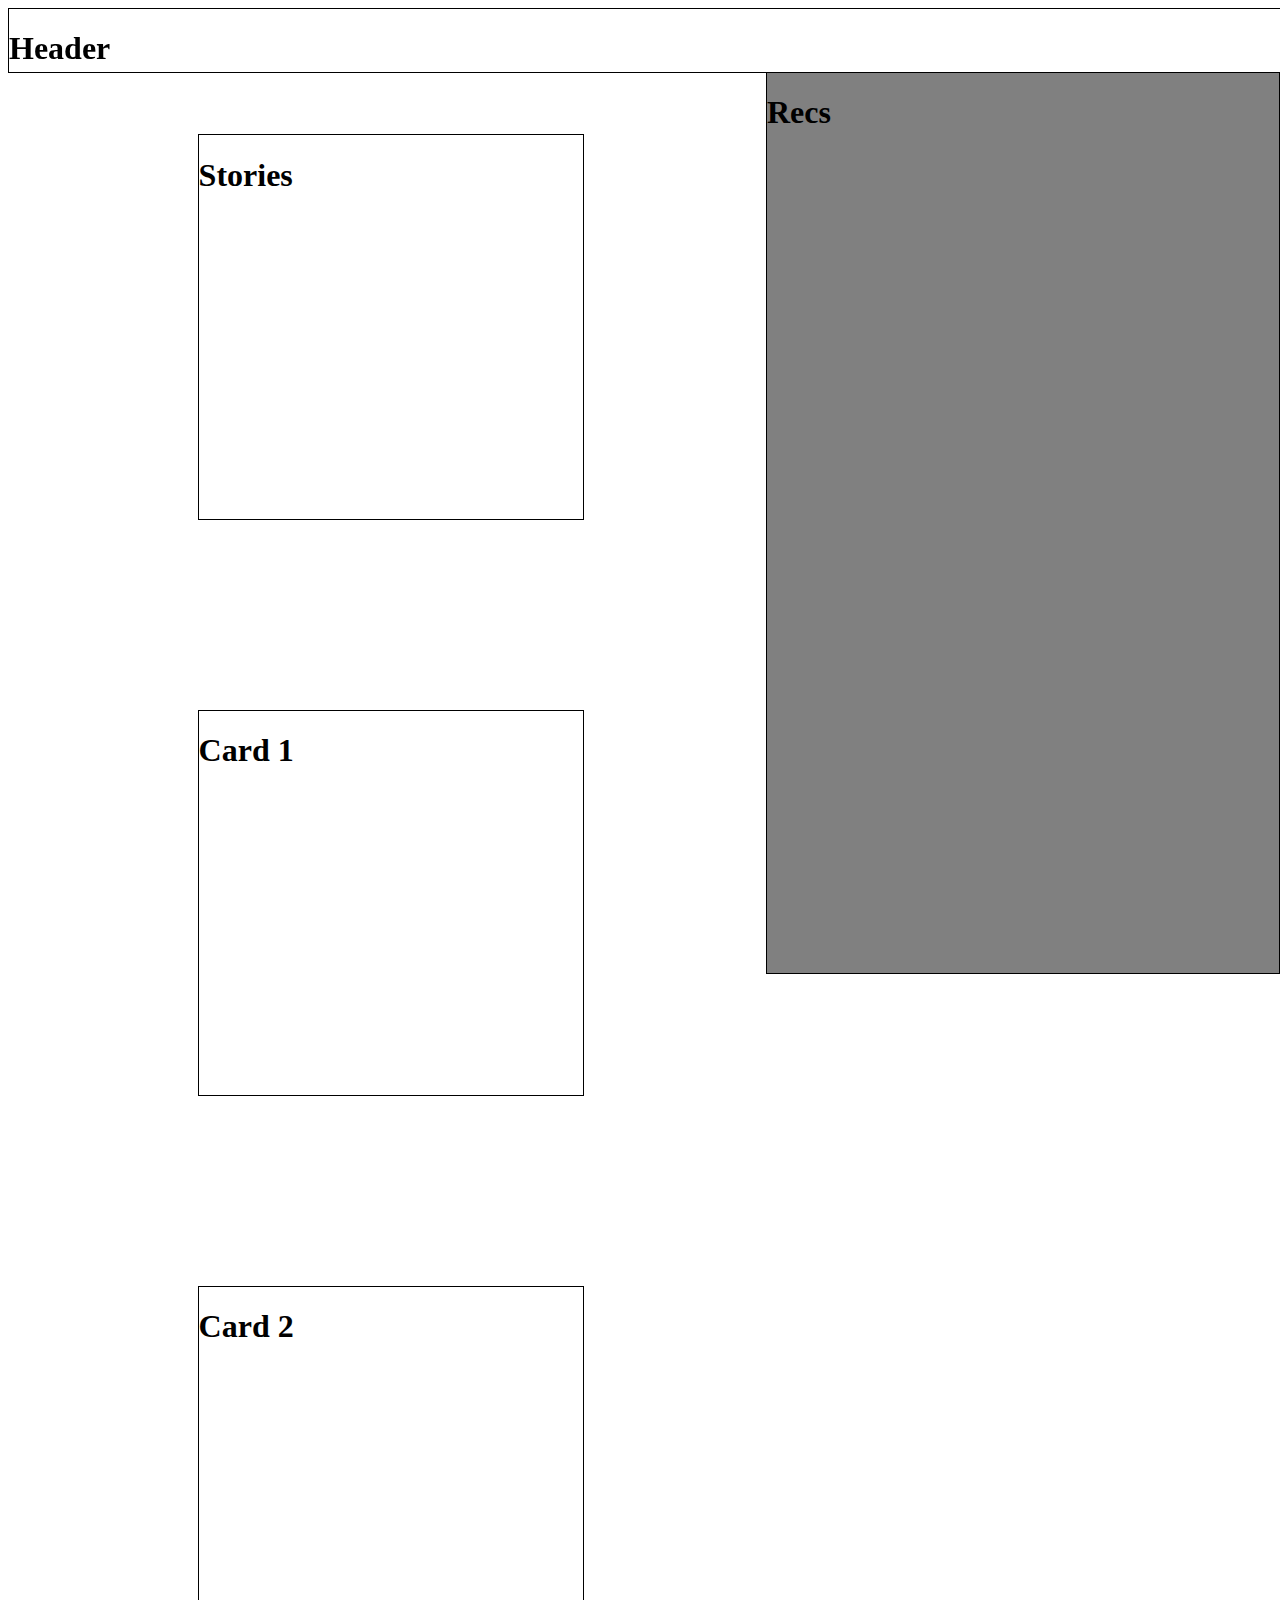
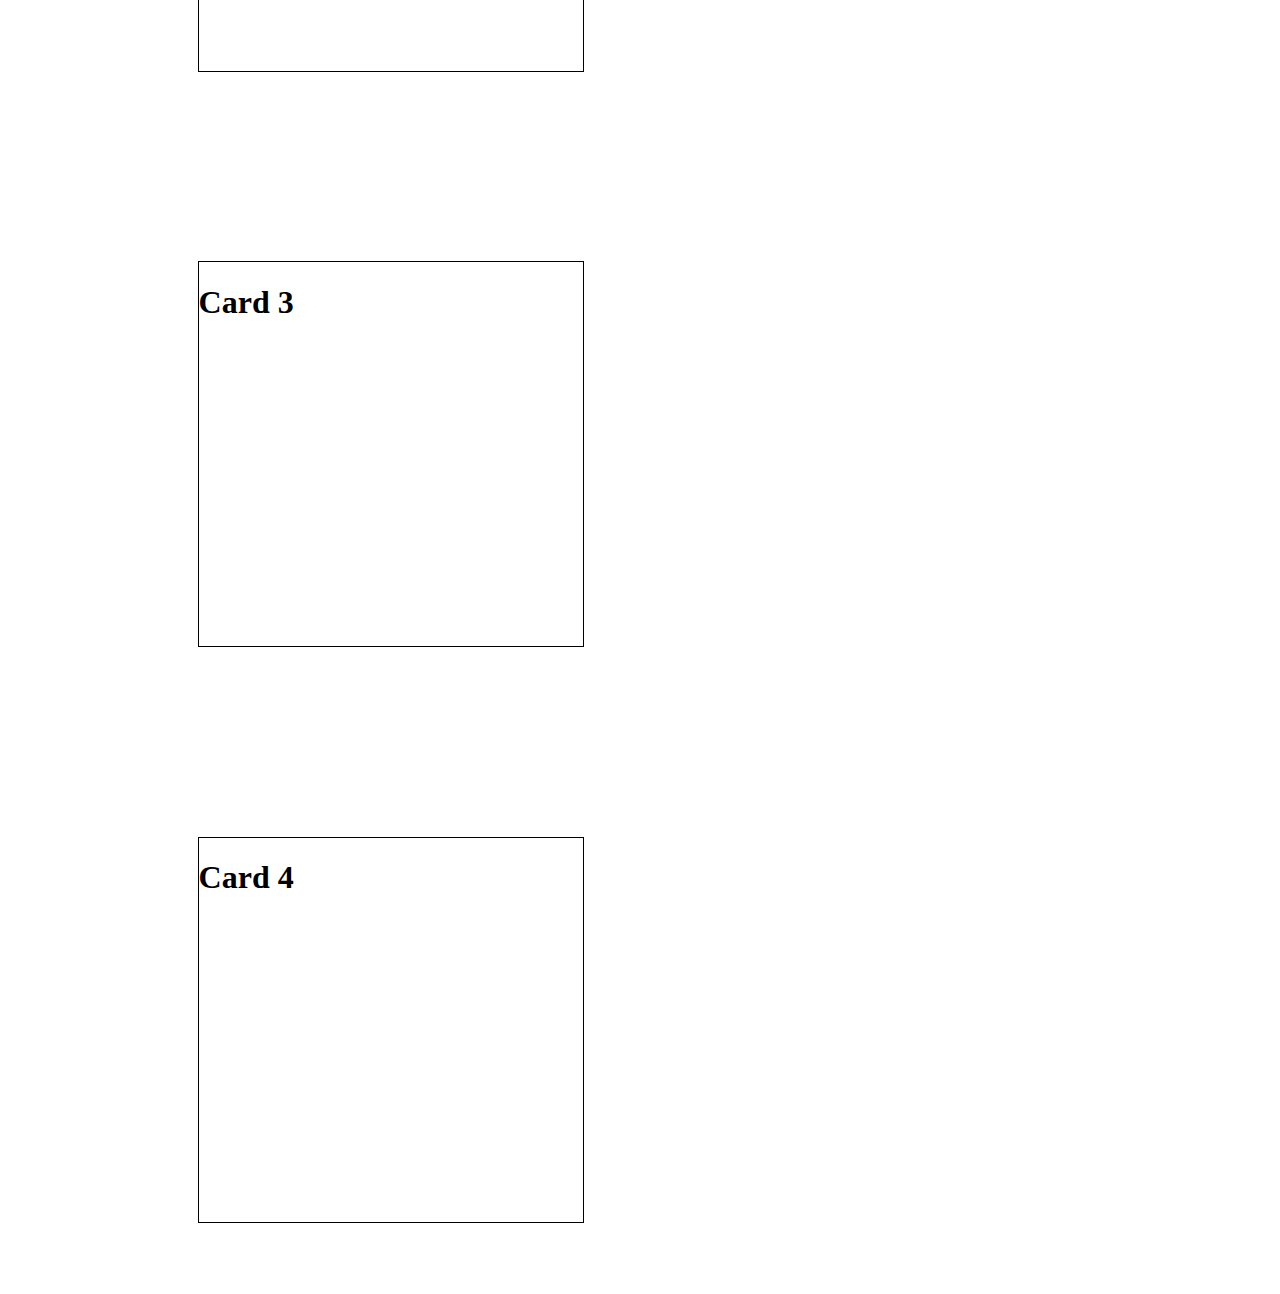
==== index.html @ d7462197 "set up scroll layout" ====
<!DOCTYPE html>
<html lang="en">
<head>
    <meta charset="UTF-8">
    <title>Flexagram</title>
    <meta name="viewport" content="width=device-width, initial-scale=1.0">
    <link rel="stylesheet" href="styles.css"> 
</head>
    
<body>
    <header>
        <h1>Header</h1>
    </header>

    <main>
        <section id="stories">
            <h1>Stories</h1>
        </section>
        <section id="card1">
            <h1>Card 1</h1>
        </section>
        <section id="card2">
            <h1>Card 2</h1>
        </section>
        <section id="card3">
            <h1>Card 3</h1>
        </section>
        <section id="card4">
            <h1>Card 4</h1>
        </section>
        <aside id="recommendations">
            <h1>Recs</h1>
        </aside>
    </main>
</body>

</html>
---- styles.css ----
/* Used to help with formatting */
body {
    border-style: border-box;
}
body header, body section, body aside {
    border: solid 1px black;
}

header {
    position: fixed;
    width: 100%;
    height: 7vh;
    z-index: 1;
}

/* Styling main blocks */
main {
    display: flex;
    flex-direction: column;
}

main section {
    height: 30vw;
    width: 30vw;
    margin: 10% 15% 5% 15%;
}

/* Recommendations, they disappear on iphones */
#recommendations {
    background-color: grey;
    position: fixed;
    top: 8vh;
    right: 0;
    width: 40vw;
    height: 100vh;
}

@media only screen and (max-width: 844px) {
    #recommendations {
        display: none;
    }
}
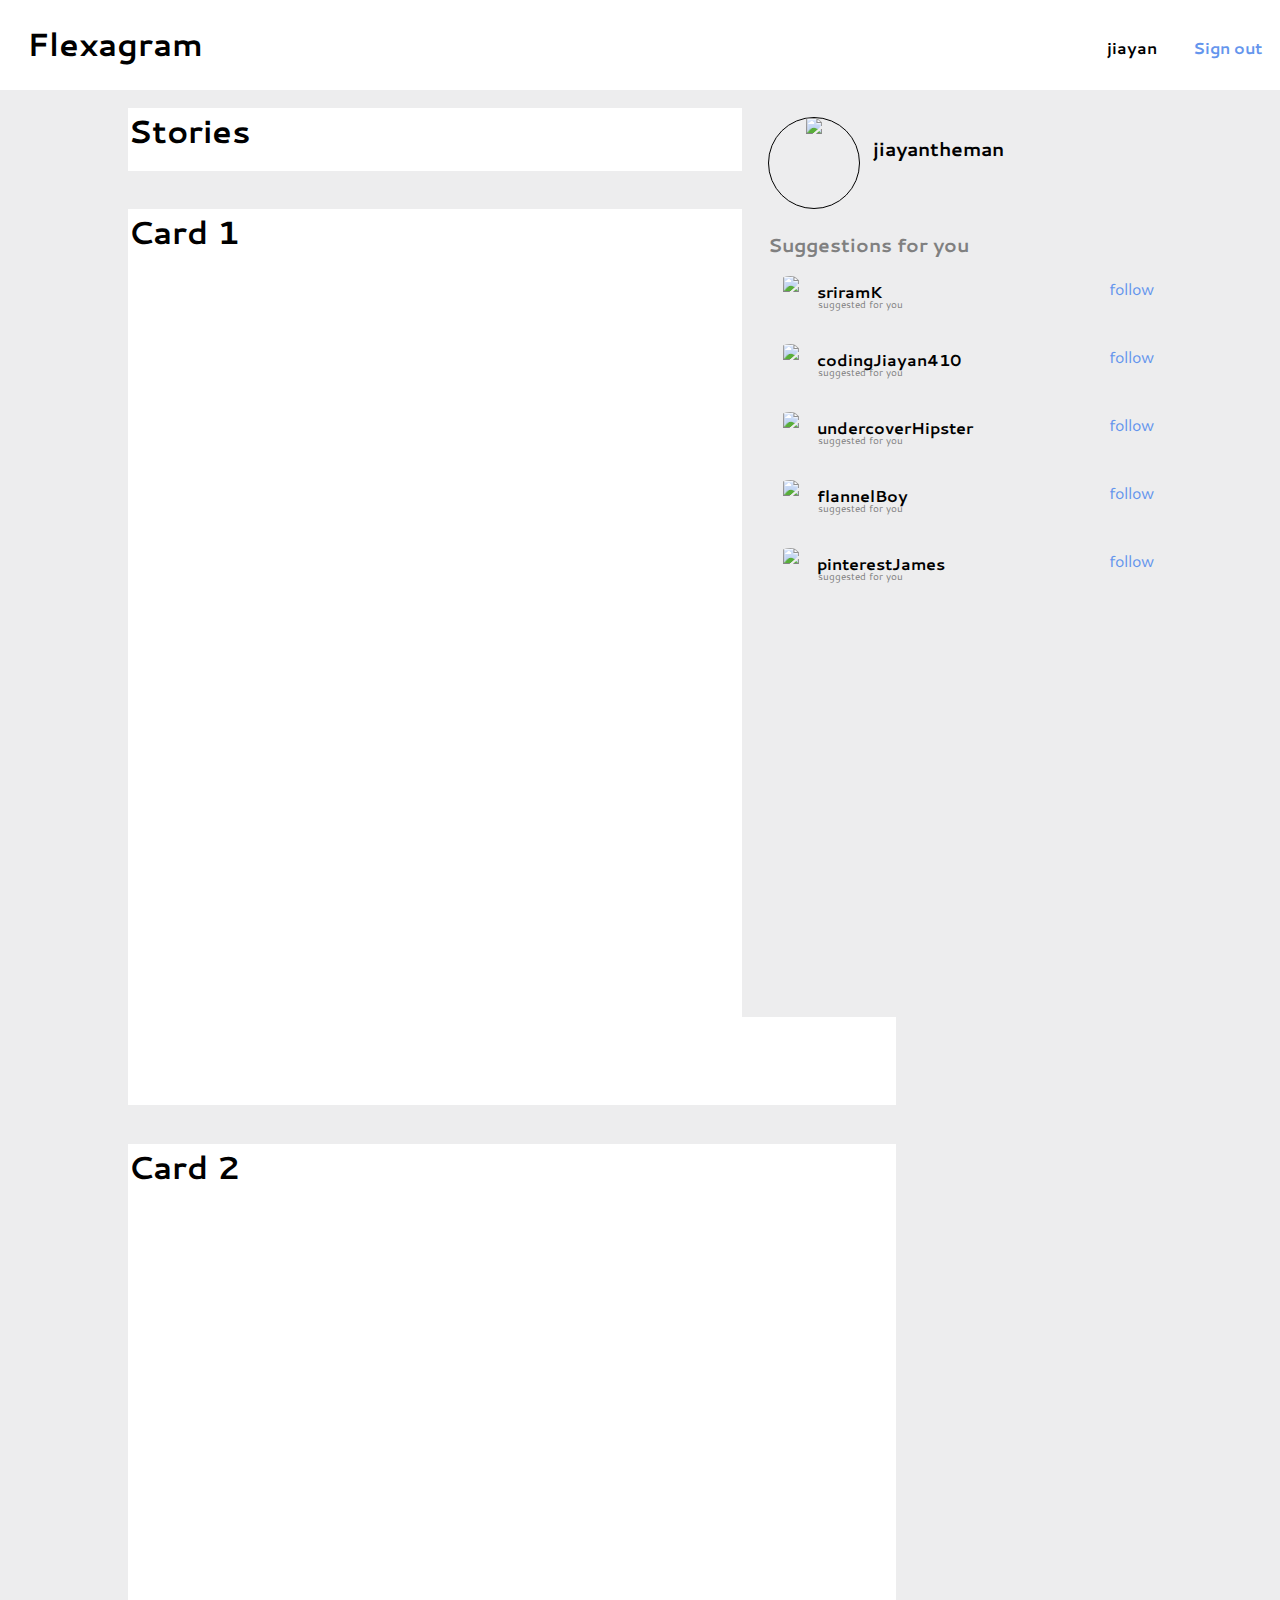
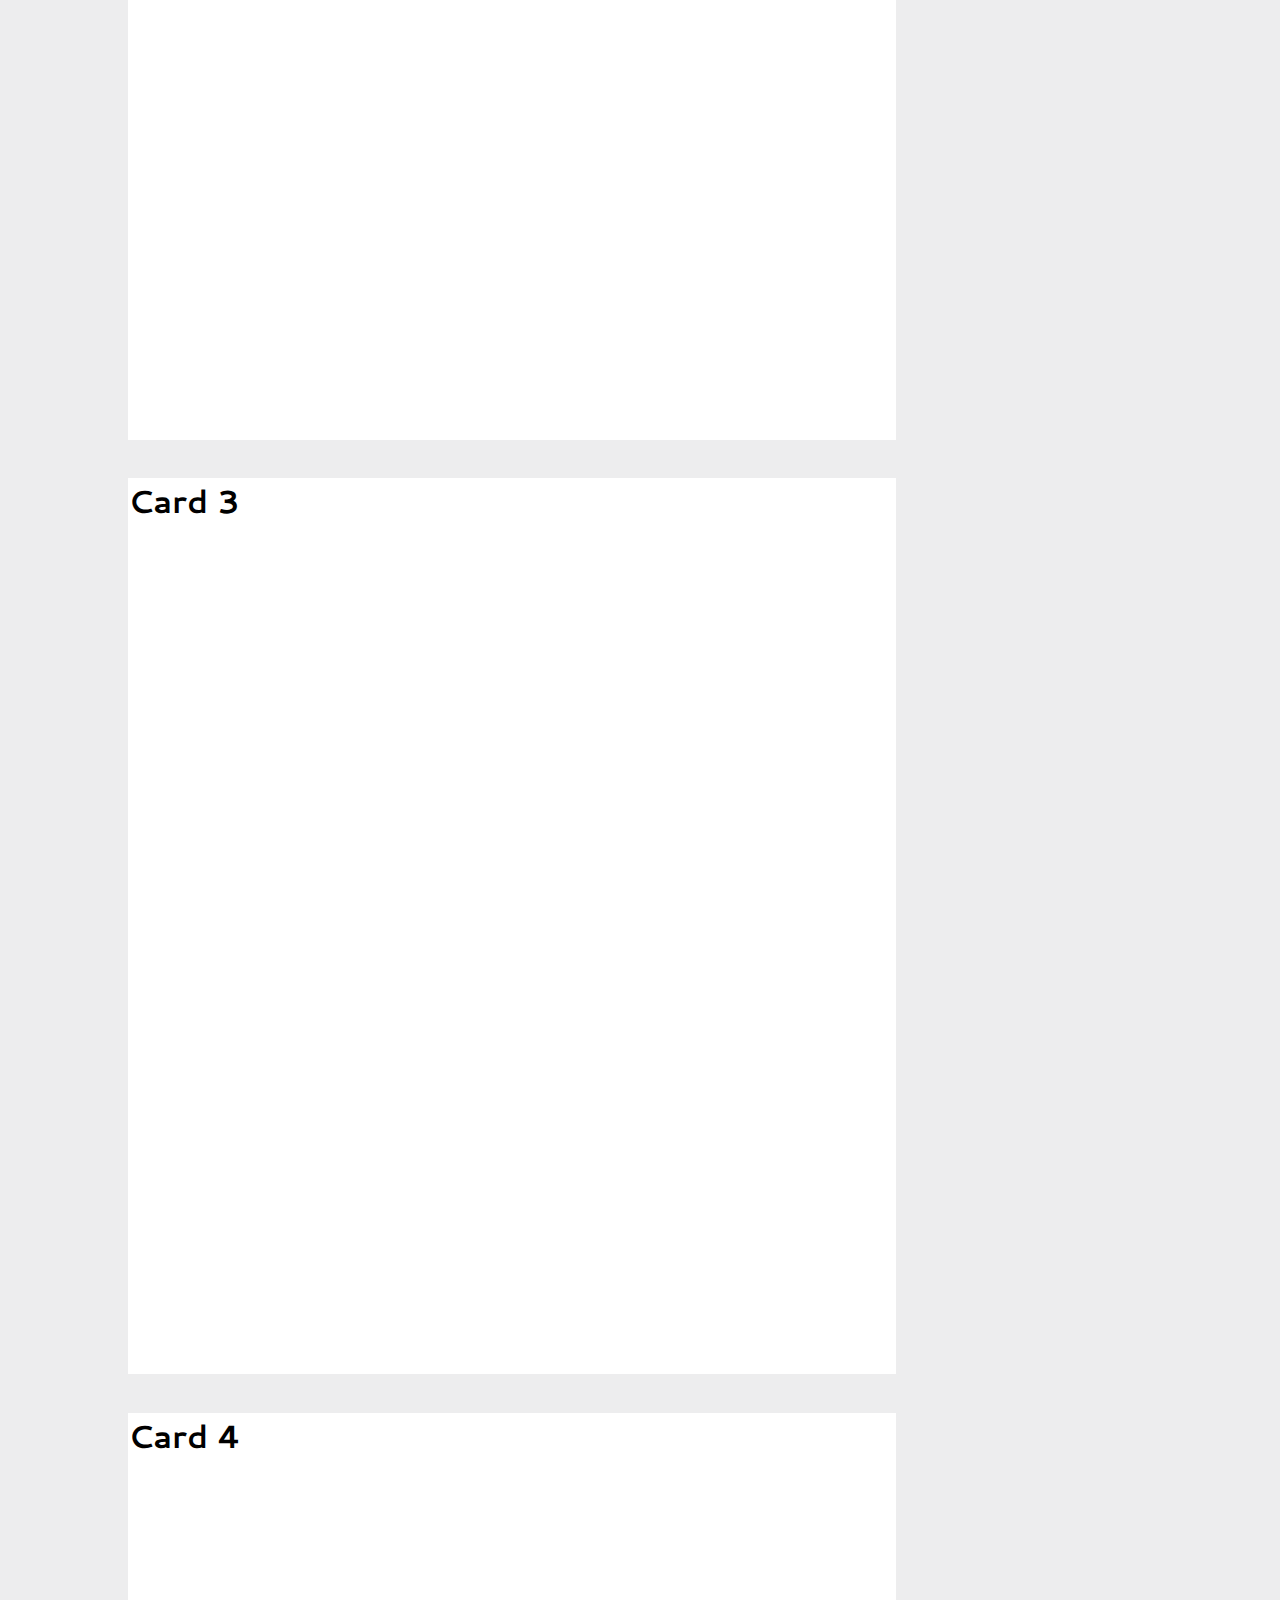
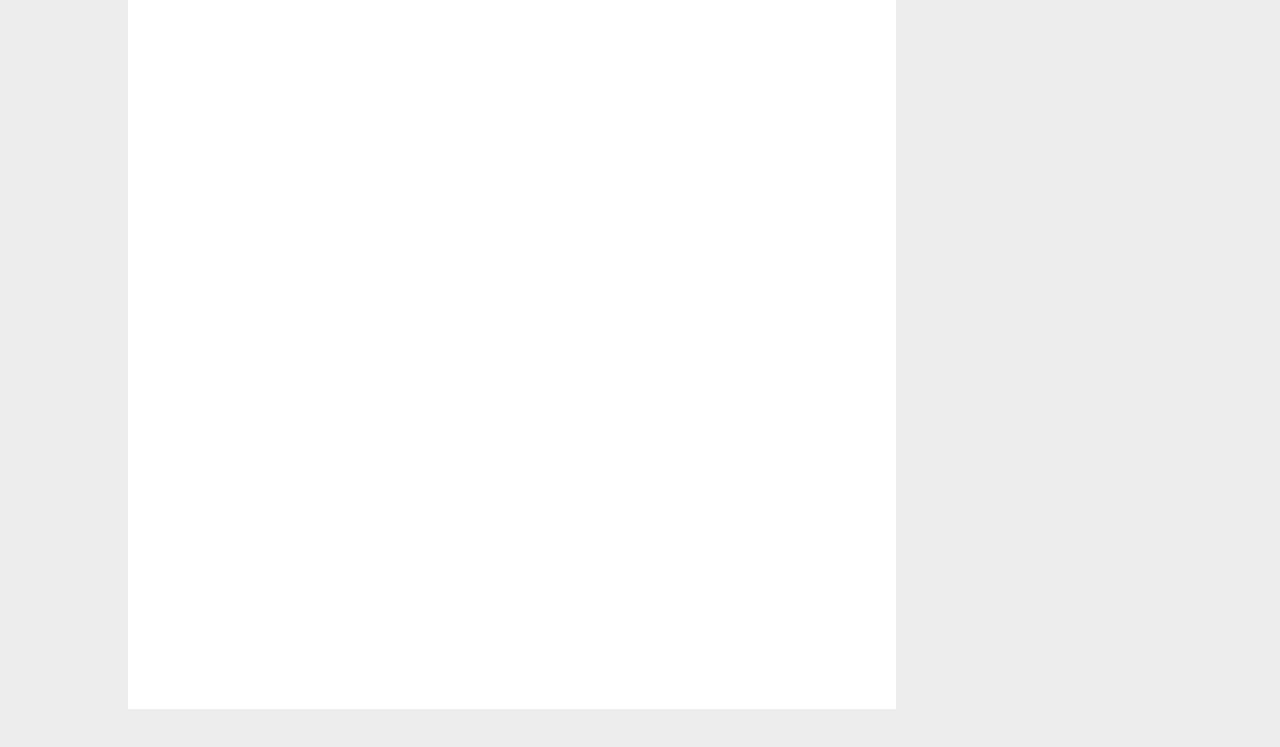
==== commit 894d1499: "suggestions" ====
--- a/index.html
+++ b/index.html
@@ -9,7 +9,15 @@
     
 <body>
     <header>
-        <h1>Header</h1>
+       <div id="header-text">
+           <div id="header-left">
+               <h1>Flexagram</h1>
+           </div>
+           <div id = "header-right">
+                <a>jiayan</a>
+                <a id="signout">Sign out</a>
+           </div>
+       </div>
     </header>
 
     <main>
@@ -29,7 +37,58 @@
             <h1>Card 4</h1>
         </section>
         <aside id="recommendations">
-            <h1>Recs</h1>
+            <div class="profile">
+                <div class="circular-pfp">
+                <img src="https://variety.com/wp-content/uploads/2021/10/Guy-oseary-ape.jpg?w=1000" id="pfp">
+                </div>
+                <h3>jiayantheman</h3>
+            </div>
+            <h3>Suggestions for you</h3>
+            <div class="suggestion">
+                <div class="pfp-wrapper">
+                    <img src="https://assets.bwbx.io/images/users/iqjWHBFdfxIU/isjFotcMs.PA/v1/1200x-1.jpg" class="acc-pfp">
+                </div>
+                <p class="user">sriramK</p>
+                <p class="follow">follow</p>
+                <br>
+                <p class="user-caption">suggested for you</p>
+            </div>
+            <div class="suggestion">
+                <div class="pfp-wrapper">
+                    <img src="https://assets.bwbx.io/images/users/iqjWHBFdfxIU/isjFotcMs.PA/v1/1200x-1.jpg" class="acc-pfp">
+                </div>
+                <p class="user">codingJiayan410</p>
+                <p class="follow">follow</p>
+                <br>
+                <p class="user-caption">suggested for you</p>
+            </div>
+            <div class="suggestion">
+                <div class="pfp-wrapper">
+                    <img src="https://assets.bwbx.io/images/users/iqjWHBFdfxIU/isjFotcMs.PA/v1/1200x-1.jpg" class="acc-pfp">
+                </div>
+                <p class="user">undercoverHipster</p>
+                <p class="follow">follow</p>
+                <br>
+                <p class="user-caption">suggested for you</p>
+            </div>
+            <div class="suggestion">
+                <div class="pfp-wrapper">
+                    <img src="https://assets.bwbx.io/images/users/iqjWHBFdfxIU/isjFotcMs.PA/v1/1200x-1.jpg" class="acc-pfp">
+                </div>
+                <p class="user">flannelBoy</p>
+                <p class="follow">follow</p>
+                <br>
+                <p class="user-caption">suggested for you</p>
+            </div>
+            <div class="suggestion">
+                <div class="pfp-wrapper">
+                    <img src="https://assets.bwbx.io/images/users/iqjWHBFdfxIU/isjFotcMs.PA/v1/1200x-1.jpg" class="acc-pfp">
+                </div>
+                <p class="user">pinterestJames</p>
+                <p class="follow">follow</p>
+                <br>
+                <p class="user-caption">suggested for you</p>
+            </div>
         </aside>
     </main>
 </body>
--- a/styles.css
+++ b/styles.css
@@ -1,42 +1,144 @@
+@import url('https://fonts.googleapis.com/css2?family=Cantarell&display=swap');
+
 /* Used to help with formatting */
 body {
     border-style: border-box;
+    display: flex;
+    flex-direction: column;
+    margin: 0;
+    background-color: #ededee;
+    padding: 0;
+    font-family: 'Cantarell', sans-serif;
 }
-body header, body section, body aside {
-    border: solid 1px black;
+body section, body aside {
+    /* border: solid 1px black; */
 }
 
+/* Styling header*/
 header {
     position: fixed;
     width: 100%;
     height: 7vh;
     z-index: 1;
+    background-color: white;
+    padding-bottom: 3vh;
+}
+header h1 {
+    margin-left: 3vh;
+}
+
+/* nav bar text */
+#header-text * {
+    display: inline-flex;
+}
+
+#header-right {
+    float: right;
+}
+
+#header-right a {
+    padding: 4vh 2vh;
+    font-weight: bolder;
+}
+
+#signout {
+    color: cornflowerblue;
 }
 
 /* Styling main blocks */
 main {
-    display: flex;
-    flex-direction: column;
+    background-color: #ededee;
+    align-items: flex-end;
 }
 
+/* styles the cards generally */
 main section {
-    height: 30vw;
-    width: 30vw;
-    margin: 10% 15% 5% 15%;
+    /* sizes the card and determines placement */
+    height: 70vw;
+    width: 60vw;
+    margin: 3%;
+    margin-left: 10vw;
+    background-color: white;
+}
+
+/* Individual Cards */
+#stories {
+    margin-top: 12vh;
+    height: 7vh;
 }
 
 /* Recommendations, they disappear on iphones */
 #recommendations {
-    background-color: grey;
+    background-color: #ededee;
     position: fixed;
-    top: 8vh;
+    top: 10vh;
     right: 0;
     width: 40vw;
     height: 100vh;
+    z-index: 1;
+    padding-left: 2vw;
+    padding-top: 3vh;
 }
-
+#recommendations > h3 {
+    color: grey;
+}
+.profile {
+    display: inline-flex;
+}
+.profile h3 {
+    margin-left: 1vw;
+}
+.circular-pfp {
+    overflow: hidden;
+    border: solid 1px black;
+    border-radius: 50%;
+    width: 10vh;
+    height: 10vh;
+    display: flex;
+    justify-content: center;
+}
+.circular-pfp img {
+    height: 100%;
+}
+.pfp-wrapper {
+    height: 5vh;
+    width: 5vh;
+    overflow: hidden;
+    border-radius: 50%;
+    justify-content: center;
+}
+.suggestion * {
+    display: inline-flex;
+    vertical-align: middle;
+}
+.follow {
+    float: right;
+    margin-right: 14vh;
+    color: cornflowerblue;
+    margin-top: .1vh;
+}
+.acc-pfp {
+    height: 100%;
+}
+.user {
+    font-weight: bold;
+    margin-top: .1vh;
+}
+.user-caption {
+    margin-left: 5.6vh;
+    margin-top: -6vh;
+    font-size: 10px;
+    color: grey;
+}
+/* Updated CSS styling for iphone widths */
 @media only screen and (max-width: 844px) {
     #recommendations {
         display: none;
     }
+    main section {
+        /* sizes the card and determines palcement*/
+        margin: 2% calc(20vw / 2);
+        height: 90vw;
+        width: 80vw;
+    }
 }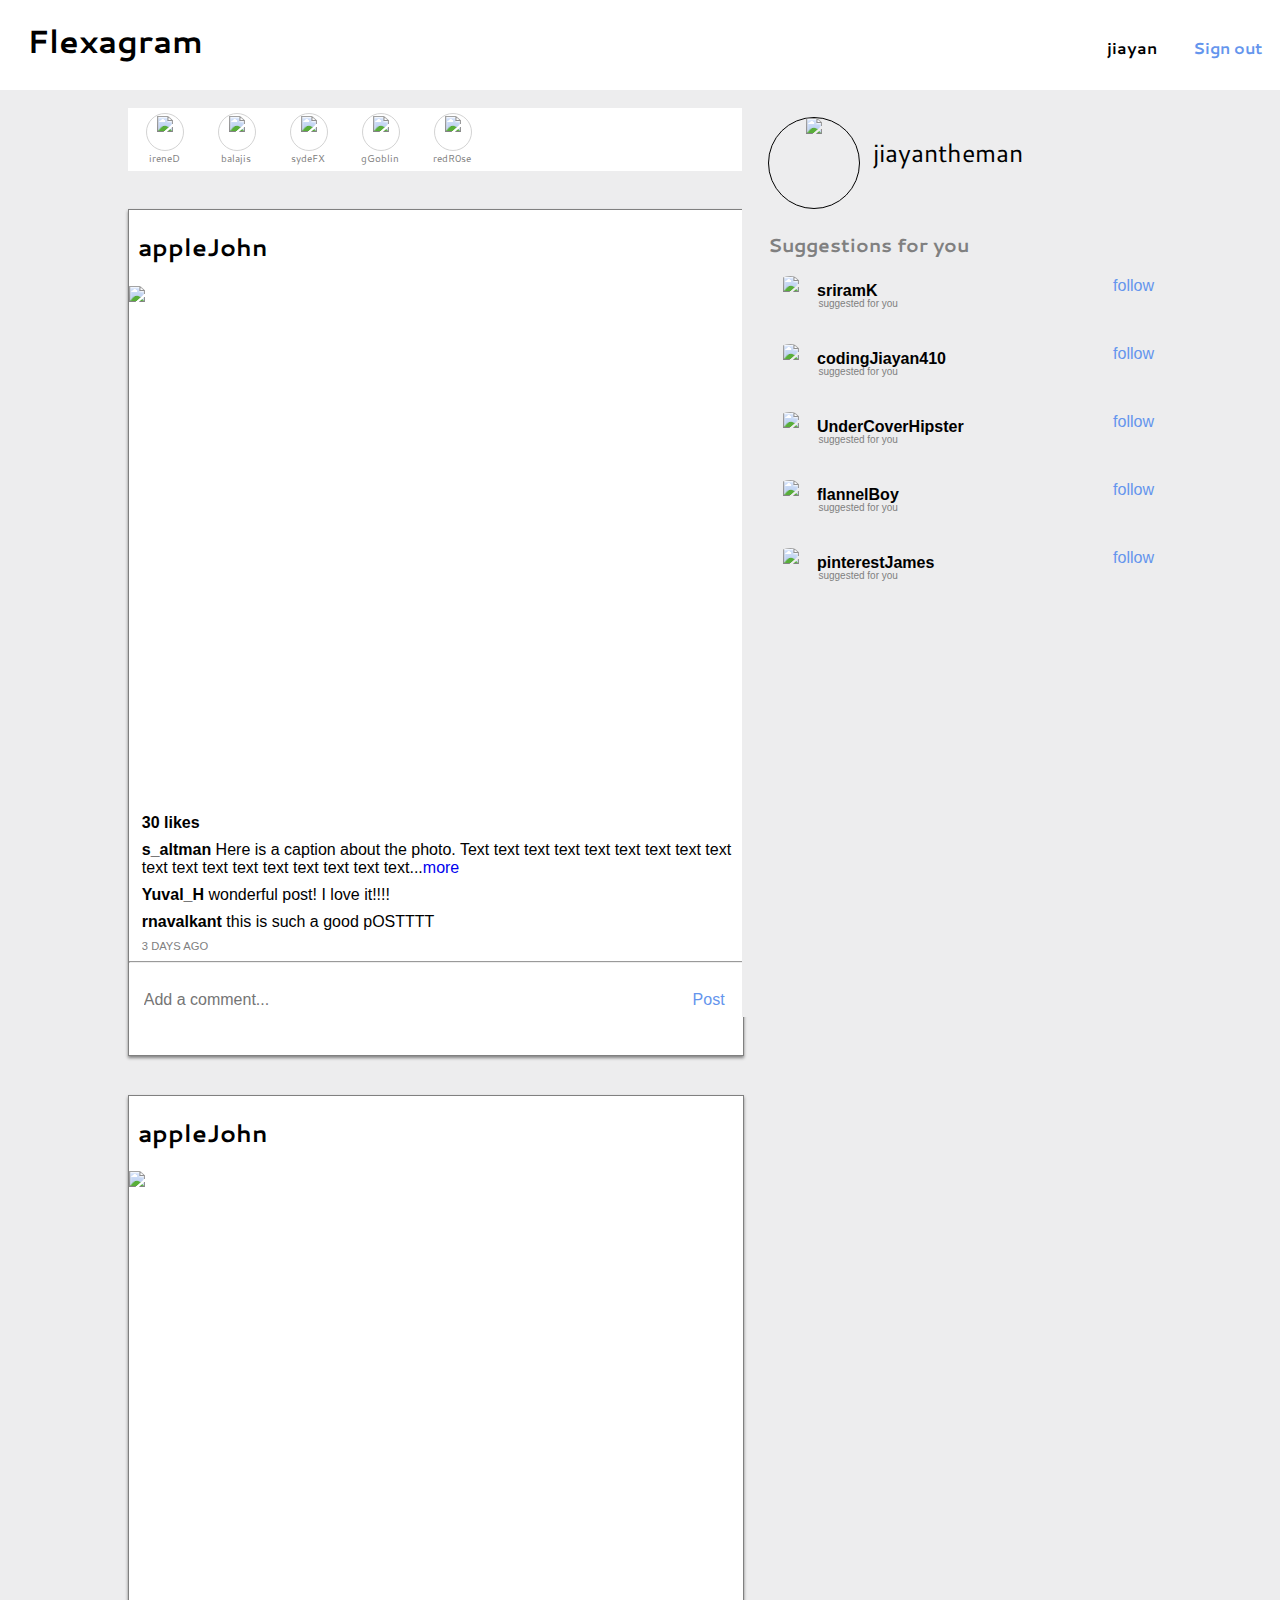
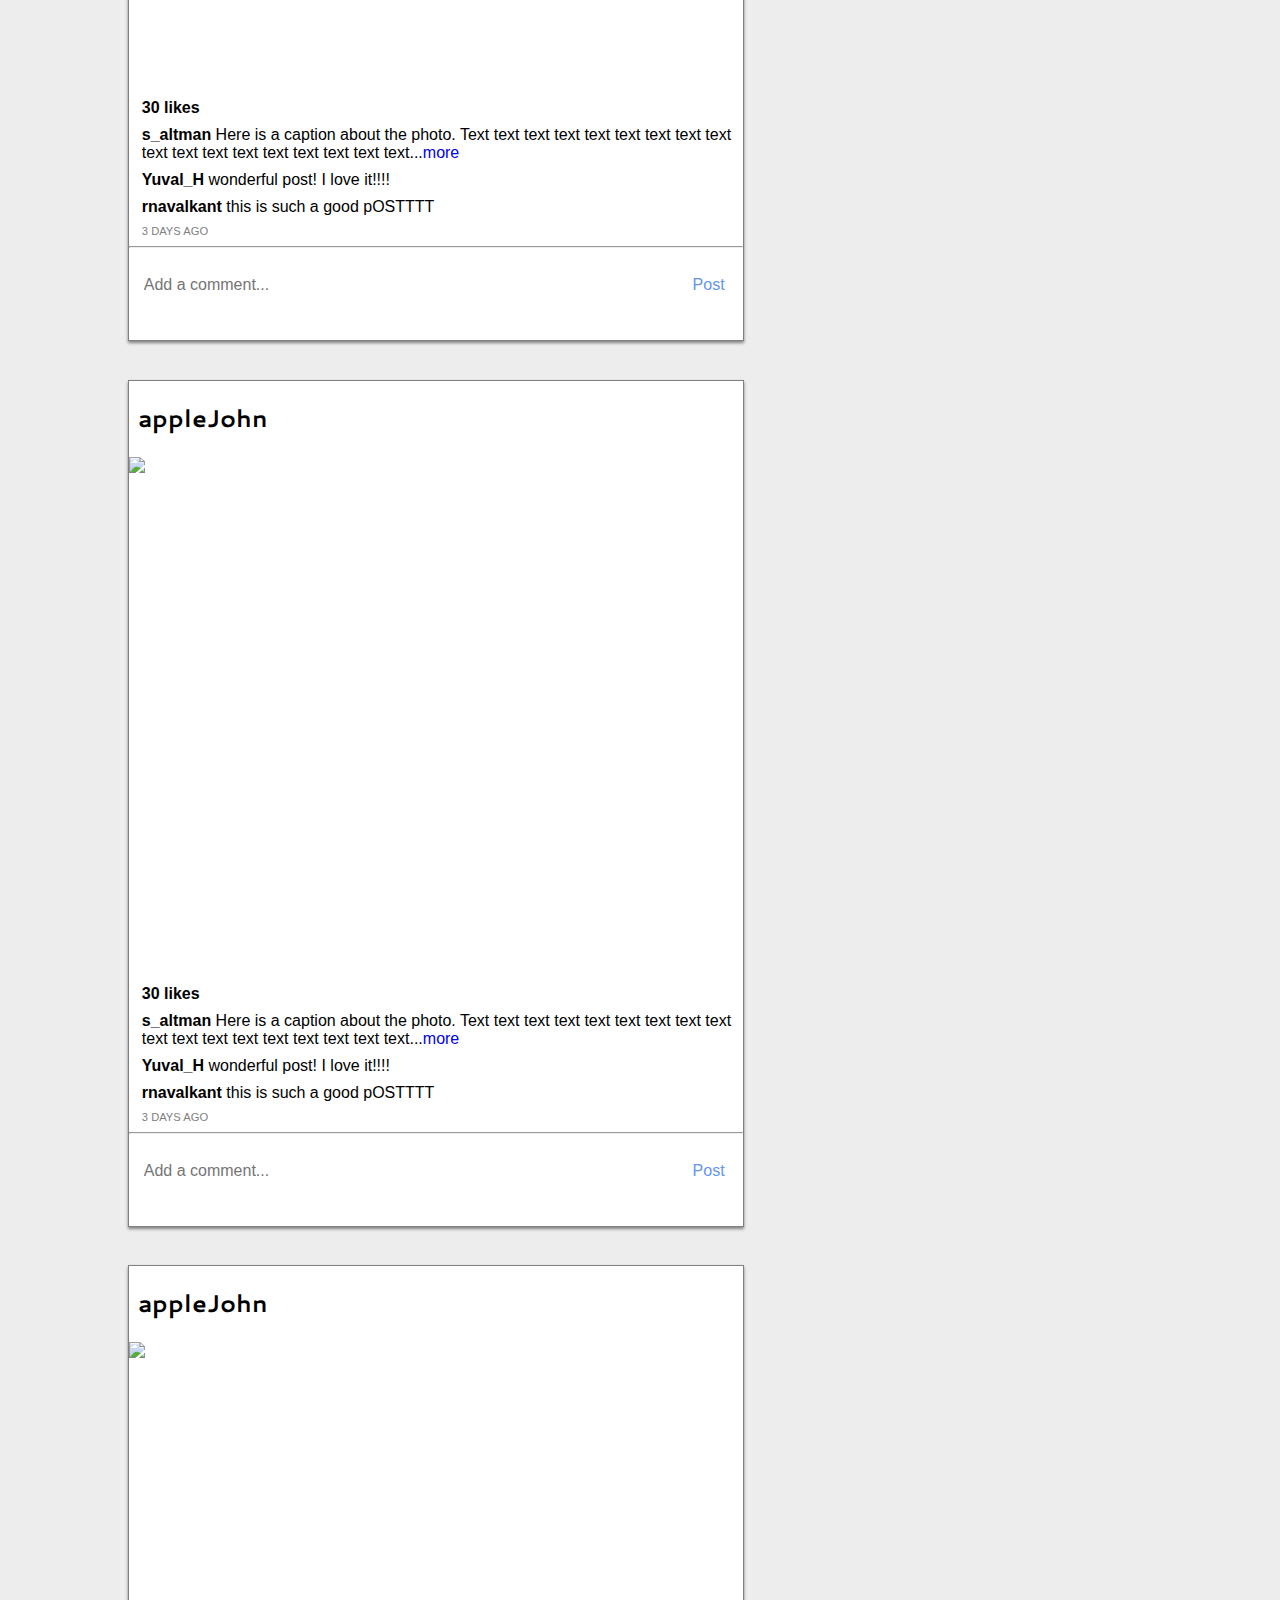
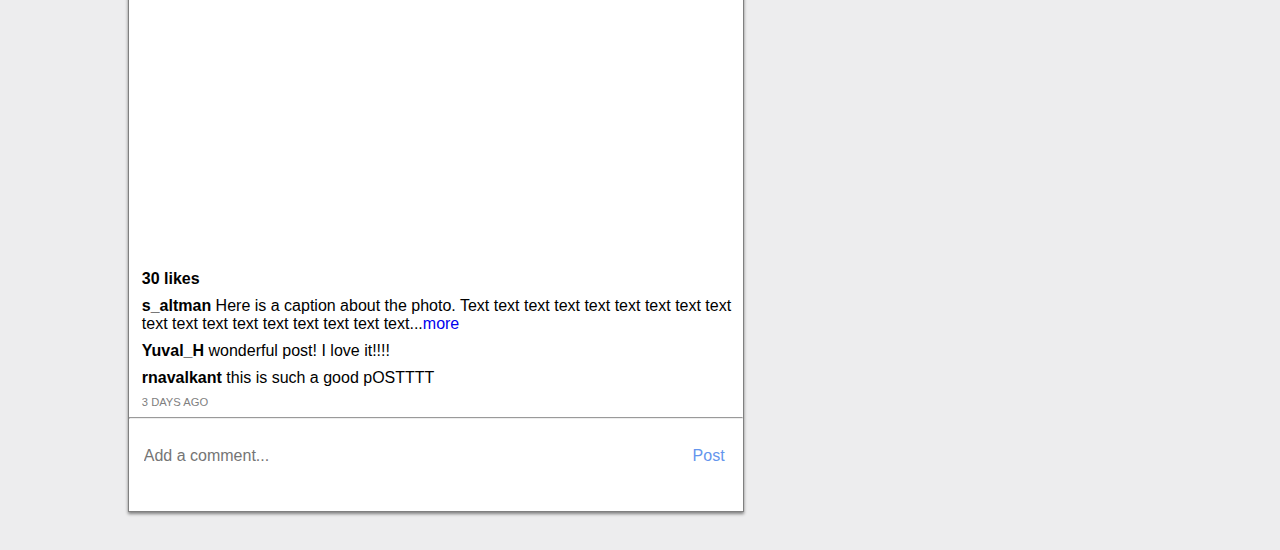
==== commit a7697456: "final version" ====
--- a/index.html
+++ b/index.html
@@ -5,87 +5,292 @@
     <title>Flexagram</title>
     <meta name="viewport" content="width=device-width, initial-scale=1.0">
     <link rel="stylesheet" href="styles.css"> 
+    <script src="https://kit.fontawesome.com/97cb4d7caf.js" crossorigin="anonymous"></script>
 </head>
     
 <body>
+<!-- Header -->
     <header>
        <div id="header-text">
+           <!-- Container to hold left side of header-->
            <div id="header-left">
-               <h1>Flexagram</h1>
+               <!--Container to manipulate logo-->
+               <div class="logo-container">
+                    <h1>Flexagram</h1>
+               </div>
            </div>
+           <!--Container to hold right elements-->
            <div id = "header-right">
-                <a>jiayan</a>
-                <a id="signout">Sign out</a>
+                <a href="#" id="username">jiayan</a>
+                <a href="#" id="signout">Sign out</a>
            </div>
        </div>
     </header>
 
     <main>
         <section id="stories">
-            <h1>Stories</h1>
-        </section>
-        <section id="card1">
-            <h1>Card 1</h1>
-        </section>
-        <section id="card2">
-            <h1>Card 2</h1>
-        </section>
-        <section id="card3">
-            <h1>Card 3</h1>
-        </section>
-        <section id="card4">
-            <h1>Card 4</h1>
+            <!--This is a module for a story-->
+            <div class="story">
+                <div class="story-img-wrapper">
+                    <img src="https://thedogepoundnft.com/static/media/28.a5283673.png">
+                </div>
+                <a href="#" class="story-username">ireneD</a>
+            </div>
+            <div class="story">
+                <div class="story-img-wrapper">
+                    <img src="https://lh3.googleusercontent.com/JGmIXSML282cVOUWdB4oboGS3-xofXV0NEOKwnjmINv_3VoONMRoB8H2qm2uJ2G5Dy3f5CPfNJ-mXleQOIL8x_7iJgFw0ovCrXf5Qg=w335">
+                </div>
+                <a href="#" class="story-username">balajis</a>
+            </div>
+            <div class="story">
+                <div class="story-img-wrapper">
+                    <img src="https://lh3.googleusercontent.com/3JWSITJETJAvxTaCzI-aEPsVUCcPRRXrU12wJ5q9YO_huBPdICVtfQq8RP23bDC_4lTdj7Yfi9lFIgPSIYqy6K_JNOSXmAHz0Z1e=w335">
+                </div>
+                <a href="#" class="story-username">sydeFX</a>
+            </div>
+            <div class="story">
+                <div class="story-img-wrapper">
+                    <img src="https://lh3.googleusercontent.com/5U0ZSpM48ydf88zDTyM40Sn3I0ivxp8PqOqK82V8NJgkYT6JQcpYTqWFmmd67FAuAlX7rEwmf9ok6xtznAh9NnjpVatSnixbeCCE=w335">
+                </div>
+                <a href="#" class="story-username">gGoblin</a>
+            </div>
+            <div class="story">
+                <div class="story-img-wrapper">
+                    <img src="https://lh3.googleusercontent.com/uNnhAdfEoHEPbfqE_qKcGy_ajhjaqAiIyHFADElS2341IByuMeLpNYo2FlmRch0j5q0zpUb8_uMuyIwfUU2f_Uq6bT_mLXl_MEQ9=w335">
+                </div>
+                <a href="#" class="story-username">redR0se</a>
+            </div>
+        </section>
+        <section class ="card" id="card1">
+            <div class="card-top">
+                <h2 class="post-username">appleJohn</h2>
+                <div class="menu-wrapper">
+                    <i class="fas fa-ellipsis-h"></i>
+                </div>
+            </div>
+            <div class="card-img-wrapper">
+                <img src="https://media.istockphoto.com/vectors/vintage-psychedelic-trippy-colorful-fiery-mandala-yellow-orange-red-vector-id1220538456">
+            </div>
+            <div class="card-buttons">
+                <div class = "left-bookmarks">
+                    <i class="far fa-heart fa-lg"></i>
+                    <i class="far fa-comment fa-lg"></i>
+                    <i class="far fa-paper-plane fa-lg"></i>
+                </div>
+                <div class="bookmark-wrapper">
+                    <i class="far fa-bookmark fa-lg"></i>
+                </div>
+            </div>
+            <div class="comment-container">
+                <div class ="likes">
+                    <p>30 likes</p>
+                </div>
+                <div class ="comments">
+                    <p><span class='comment-user'>s_altman </span> Here is a caption about the photo. Text text text text text text text text 
+                    text text text text text text text text text text...<a class='caption-expand' href="#">more</a> </p>
+                    <p><span class='comment-user'>Yuval_H </span> wonderful post! I love it!!!!</p>
+                    <p><span class='comment-user'>rnavalkant </span>this is such a good pOSTTTT</p>
+                </div>
+                <div class="time">
+                    <p>3 DAYS AGO</p>
+                </div>
+                <hr>
+                <div class="card-buttons">
+                    <div class = "left-bookmarks">
+                        <i class="far fa-smile fa-lg"></i>
+                        <input class="comment_input" type="text-area" placeholder="Add a comment...">
+                    </div>
+                    <div class="bookmark-wrapper">
+                        <button type="button">Post</button>
+                    </div>
+                </div>
+            </div>
+        </section>
+        <section class ="card" id="card1">
+            <div class="card-top">
+                <h2 class="post-username">appleJohn</h2>
+                <div class="menu-wrapper">
+                    <i class="fas fa-ellipsis-h"></i>
+                </div>
+            </div>
+            <div class="card-img-wrapper">
+                <img src="https://media.istockphoto.com/vectors/vintage-psychedelic-trippy-colorful-fiery-mandala-yellow-orange-red-vector-id1220538456">
+            </div>
+            <div class="card-buttons">
+                <div class = "left-bookmarks">
+                    <i class="far fa-heart fa-lg"></i>
+                    <i class="far fa-comment fa-lg"></i>
+                    <i class="far fa-paper-plane fa-lg"></i>
+                </div>
+                <div class="bookmark-wrapper">
+                    <i class="far fa-bookmark fa-lg"></i>
+                </div>
+            </div>
+            <div class="comment-container">
+                <div class ="likes">
+                    <p>30 likes</p>
+                </div>
+                <div class ="comments">
+                    <p><span class='comment-user'>s_altman </span> Here is a caption about the photo. Text text text text text text text text 
+                    text text text text text text text text text text...<a class='caption-expand' href="#">more</a> </p>
+                    <p><span class='comment-user'>Yuval_H </span> wonderful post! I love it!!!!</p>
+                    <p><span class='comment-user'>rnavalkant </span>this is such a good pOSTTTT</p>
+                </div>
+                <div class="time">
+                    <p>3 DAYS AGO</p>
+                </div>
+                <hr>
+                <div class="card-buttons">
+                    <div class = "left-bookmarks">
+                        <i class="far fa-smile fa-lg"></i>
+                        <input class="comment_input" type="text-area" placeholder="Add a comment...">
+                    </div>
+                    <div class="bookmark-wrapper">
+                        <button type="button">Post</button>
+                    </div>
+                </div>
+            </div>
+        </section>
+        <section class ="card" id="card1">
+            <div class="card-top">
+                <h2 class="post-username">appleJohn</h2>
+                <div class="menu-wrapper">
+                    <i class="fas fa-ellipsis-h"></i>
+                </div>
+            </div>
+            <div class="card-img-wrapper">
+                <img src="https://media.istockphoto.com/vectors/vintage-psychedelic-trippy-colorful-fiery-mandala-yellow-orange-red-vector-id1220538456">
+            </div>
+            <div class="card-buttons">
+                <div class = "left-bookmarks">
+                    <i class="far fa-heart fa-lg"></i>
+                    <i class="far fa-comment fa-lg"></i>
+                    <i class="far fa-paper-plane fa-lg"></i>
+                </div>
+                <div class="bookmark-wrapper">
+                    <i class="far fa-bookmark fa-lg"></i>
+                </div>
+            </div>
+            <div class="comment-container">
+                <div class ="likes">
+                    <p>30 likes</p>
+                </div>
+                <div class ="comments">
+                    <p><span class='comment-user'>s_altman </span> Here is a caption about the photo. Text text text text text text text text 
+                    text text text text text text text text text text...<a class='caption-expand' href="#">more</a> </p>
+                    <p><span class='comment-user'>Yuval_H </span> wonderful post! I love it!!!!</p>
+                    <p><span class='comment-user'>rnavalkant </span>this is such a good pOSTTTT</p>
+                </div>
+                <div class="time">
+                    <p>3 DAYS AGO</p>
+                </div>
+                <hr>
+                <div class="card-buttons">
+                    <div class = "left-bookmarks">
+                        <i class="far fa-smile fa-lg"></i>
+                        <input class="comment_input" type="text-area" placeholder="Add a comment...">
+                    </div>
+                    <div class="bookmark-wrapper">
+                        <button type="button">Post</button>
+                    </div>
+                </div>
+            </div>
+        </section>
+        <section class ="card" id="card1">
+            <div class="card-top">
+                <h2 class="post-username">appleJohn</h2>
+                <div class="menu-wrapper">
+                    <i class="fas fa-ellipsis-h"></i>
+                </div>
+            </div>
+            <div class="card-img-wrapper">
+                <img src="https://media.istockphoto.com/vectors/vintage-psychedelic-trippy-colorful-fiery-mandala-yellow-orange-red-vector-id1220538456">
+            </div>
+            <div class="card-buttons">
+                <div class = "left-bookmarks">
+                    <i class="far fa-heart fa-lg"></i>
+                    <i class="far fa-comment fa-lg"></i>
+                    <i class="far fa-paper-plane fa-lg"></i>
+                </div>
+                <div class="bookmark-wrapper">
+                    <i class="far fa-bookmark fa-lg"></i>
+                </div>
+            </div>
+            <div class="comment-container">
+                <div class ="likes">
+                    <p>30 likes</p>
+                </div>
+                <div class ="comments">
+                    <p><span class='comment-user'>s_altman </span> Here is a caption about the photo. Text text text text text text text text 
+                    text text text text text text text text text text...<a class='caption-expand' href="#">more</a> </p>
+                    <p><span class='comment-user'>Yuval_H </span> wonderful post! I love it!!!!</p>
+                    <p><span class='comment-user'>rnavalkant </span>this is such a good pOSTTTT</p>
+                </div>
+                <div class="time">
+                    <p>3 DAYS AGO</p>
+                </div>
+                <hr>
+                <div class="card-buttons">
+                    <div class = "left-bookmarks">
+                        <i class="far fa-smile fa-lg"></i>
+                        <input class="comment_input" type="text-area" placeholder="Add a comment...">
+                    </div>
+                    <div class="bookmark-wrapper">
+                        <button type="button">Post</button>
+                    </div>
+                </div>
+            </div>
         </section>
         <aside id="recommendations">
             <div class="profile">
                 <div class="circular-pfp">
                 <img src="https://variety.com/wp-content/uploads/2021/10/Guy-oseary-ape.jpg?w=1000" id="pfp">
                 </div>
-                <h3>jiayantheman</h3>
+                <a href="#">jiayantheman</a>
             </div>
             <h3>Suggestions for you</h3>
             <div class="suggestion">
                 <div class="pfp-wrapper">
                     <img src="https://assets.bwbx.io/images/users/iqjWHBFdfxIU/isjFotcMs.PA/v1/1200x-1.jpg" class="acc-pfp">
                 </div>
-                <p class="user">sriramK</p>
-                <p class="follow">follow</p>
-                <br>
-                <p class="user-caption">suggested for you</p>
-            </div>
-            <div class="suggestion">
-                <div class="pfp-wrapper">
-                    <img src="https://assets.bwbx.io/images/users/iqjWHBFdfxIU/isjFotcMs.PA/v1/1200x-1.jpg" class="acc-pfp">
-                </div>
-                <p class="user">codingJiayan410</p>
-                <p class="follow">follow</p>
-                <br>
-                <p class="user-caption">suggested for you</p>
-            </div>
-            <div class="suggestion">
-                <div class="pfp-wrapper">
-                    <img src="https://assets.bwbx.io/images/users/iqjWHBFdfxIU/isjFotcMs.PA/v1/1200x-1.jpg" class="acc-pfp">
-                </div>
-                <p class="user">undercoverHipster</p>
-                <p class="follow">follow</p>
-                <br>
-                <p class="user-caption">suggested for you</p>
-            </div>
-            <div class="suggestion">
-                <div class="pfp-wrapper">
-                    <img src="https://assets.bwbx.io/images/users/iqjWHBFdfxIU/isjFotcMs.PA/v1/1200x-1.jpg" class="acc-pfp">
-                </div>
-                <p class="user">flannelBoy</p>
-                <p class="follow">follow</p>
-                <br>
-                <p class="user-caption">suggested for you</p>
-            </div>
-            <div class="suggestion">
-                <div class="pfp-wrapper">
-                    <img src="https://assets.bwbx.io/images/users/iqjWHBFdfxIU/isjFotcMs.PA/v1/1200x-1.jpg" class="acc-pfp">
-                </div>
-                <p class="user">pinterestJames</p>
-                <p class="follow">follow</p>
+                <p class="user"><a href="#">sriramK</a></p>
+                <p class="follow"><a href="#">follow</a></p>
+                <br>
+                <p class="user-caption">suggested for you</p>
+            </div>
+            <div class="suggestion">
+                <div class="pfp-wrapper">
+                    <img src="https://preview.redd.it/qyl2kdljbrx71.jpg?width=640&crop=smart&auto=webp&s=faaec305e2389d4a92e77be05cbd332e22574c08" class="acc-pfp">
+                </div>
+                <p class="user"><a href="#">codingJiayan410</a></p>
+                <p class="follow"><a href="#">follow</a></p>
+                <br>
+                <p class="user-caption">suggested for you</p>
+            </div>
+            <div class="suggestion">
+                <div class="pfp-wrapper">
+                    <img src="https://techcrunch.com/wp-content/uploads/2021/12/FC3_itGXEAA6z5g.jpg?w=730&crop=1" class="acc-pfp">
+                </div>
+                <p class="user"><a href="#">UnderCoverHipster</a></p>
+                <p class="follow"><a href="#">follow</a></p>
+                <br>
+                <p class="user-caption">suggested for you</p>
+            </div>
+            <div class="suggestion">
+                <div class="pfp-wrapper">
+                    <img src="https://blogs.airdropalert.com/wp-content/uploads/2021/09/cool-cats-pfp-nft.png" class="acc-pfp">
+                </div>
+                <p class="user"><a href="#">flannelBoy</a></p>
+                <p class="follow"><a href="#">follow</a></p>
+                <br>
+                <p class="user-caption">suggested for you</p>
+            </div>
+            <div class="suggestion">
+                <div class="pfp-wrapper">
+                    <img src="https://pbs.twimg.com/media/FAOCCFmVQAU55e2.jpg" class="acc-pfp">
+                </div>
+                <p class="user"><a href="#">pinterestJames</a></p>
+                <p class="follow"><a href="#">follow</a></p>
                 <br>
                 <p class="user-caption">suggested for you</p>
             </div>
--- a/styles.css
+++ b/styles.css
@@ -10,61 +10,190 @@
     padding: 0;
     font-family: 'Cantarell', sans-serif;
 }
-body section, body aside {
-    /* border: solid 1px black; */
-}
-
-/* Styling header*/
+
+/*
+Header Styling
+*/
 header {
+    /* styles header element */
     position: fixed;
     width: 100%;
     height: 7vh;
     z-index: 1;
     background-color: white;
     padding-bottom: 3vh;
+    vertical-align: middle;
+}
+header * {
+    margin: 0;
 }
 header h1 {
+    /* pushes logo to the right */
+    margin: 0;
     margin-left: 3vh;
-}
-
-/* nav bar text */
+    margin-top: 2vh;
+}
 #header-text * {
-    display: inline-flex;
-}
-
+    /* displays header text in line */
+    display: inline-flex;
+}
 #header-right {
     float: right;
 }
-
 #header-right a {
     padding: 4vh 2vh;
     font-weight: bolder;
 }
-
 #signout {
     color: cornflowerblue;
 }
-
-/* Styling main blocks */
+#username {
+    color: black;
+}
+
+/* 
+Styling main blocks 
+*/
 main {
     background-color: #ededee;
     align-items: flex-end;
 }
 
+/* Cards */
 /* styles the cards generally */
 main section {
     /* sizes the card and determines placement */
-    height: 70vw;
-    width: 60vw;
+    height: auto;
+    width: calc(58vw - 10vw);
     margin: 3%;
     margin-left: 10vw;
     background-color: white;
 }
-
+.card-top {
+    display: inline-flex;
+    margin-left: 1vh;
+    width: calc(100% - 1vh);
+    /* width: calc(47vw); */
+    justify-content: space-between;
+}
+.menu-wrapper {
+    justify-self:flex-end;
+    align-self:center;
+    margin-right: 1vw;
+}
+a {
+    text-decoration: none;
+}
+a:visited {
+    text-decoration: none;
+}
 /* Individual Cards */
 #stories {
     margin-top: 12vh;
     height: 7vh;
+    display: flex;
+}
+.card {
+    box-shadow: 0 2px 3px 0 grey;
+    border: solid 1px grey;
+}
+.story {
+    width: 8vh;
+    height: 100%;
+    text-align: center;
+    display: flex;
+    flex-flow: column;
+}
+.card-img-wrapper {
+    width: 100%;
+    height: 40vw;
+    overflow: hidden;
+}
+.card-img-wrapper img {
+    width: 100%;
+    height: auto;
+}
+.card-buttons {
+    display: inline-flex;
+    margin-top: 1vh;
+    margin-left: 1vw;
+    width: calc(100% - 1vw);
+    display: flex;
+    justify-content: space-between;
+}
+.bookmark-wrapper {
+    justify-self: flex-end;
+    margin-right: 1vw;
+}
+.comment-container {
+    padding-bottom: 2vh;
+    font-family: Helvetica, sans-serif;
+}
+.comment-container * {
+    margin: 0;
+    margin-bottom: 1vh;
+    margin-top: 1vh;
+}
+/* Story */
+.story-img-wrapper {
+    border: solid .5px #D3D3D3;
+    height: 4vh;
+    width: 4vh;
+    border-radius: 50%;
+    overflow: hidden;
+    margin-top: .5vh;
+    margin-left: 2vh;
+}
+.story-img-wrapper > img {
+    width: 100%;
+    height: auto;
+}
+.story-username {
+    font-size: 10px;
+    margin: 0;
+    display: block;
+    color: grey;
+}
+.likes {
+    font-weight: 900;
+}
+.comment-user {
+    font-weight: 900;
+}
+.time {
+    color: grey;
+    font-size: .7em;
+}
+.addComment {
+    width: auto;
+    margin-left: -1vh;
+    display: flex;
+}
+.left-wrapper, .right-wrapper {
+    display: inline-flex;
+}
+.right-wrapper {
+    display: inline-block;
+}
+.fa-smile {
+    margin-left: 1vw;
+}
+.comments, .likes, .time, .addComment {
+    margin-left: 1vw;
+}
+.comment_input {
+    appearance: none;
+    border: 0;
+    font-size: 1em;
+}
+button {
+    border: none;
+    background: none;
+    color: cornflowerblue;
+    font-size: 1em;
+}
+.form {
+    appearance: none;
 }
 
 /* Recommendations, they disappear on iphones */
@@ -75,7 +204,6 @@
     right: 0;
     width: 40vw;
     height: 100vh;
-    z-index: 1;
     padding-left: 2vw;
     padding-top: 3vh;
 }
@@ -85,8 +213,11 @@
 .profile {
     display: inline-flex;
 }
-.profile h3 {
-    margin-left: 1vw;
+.profile a {
+    margin-left: 1vw;
+    margin-top: 2vh;
+    font-size: 25px;
+    color: black;
 }
 .circular-pfp {
     overflow: hidden;
@@ -108,6 +239,7 @@
     justify-content: center;
 }
 .suggestion * {
+    font-family: Helvetica, sans-serif;
     display: inline-flex;
     vertical-align: middle;
 }
@@ -117,6 +249,9 @@
     color: cornflowerblue;
     margin-top: .1vh;
 }
+.follow a {
+    color: cornflowerblue;
+}
 .acc-pfp {
     height: 100%;
 }
@@ -124,12 +259,17 @@
     font-weight: bold;
     margin-top: .1vh;
 }
+.user a {
+    color: black;
+}
 .user-caption {
+    font-family: arial;
     margin-left: 5.6vh;
     margin-top: -6vh;
     font-size: 10px;
     color: grey;
 }
+
 /* Updated CSS styling for iphone widths */
 @media only screen and (max-width: 844px) {
     #recommendations {
@@ -138,7 +278,7 @@
     main section {
         /* sizes the card and determines palcement*/
         margin: 2% calc(20vw / 2);
-        height: 90vw;
+        height: auto;
         width: 80vw;
     }
 }